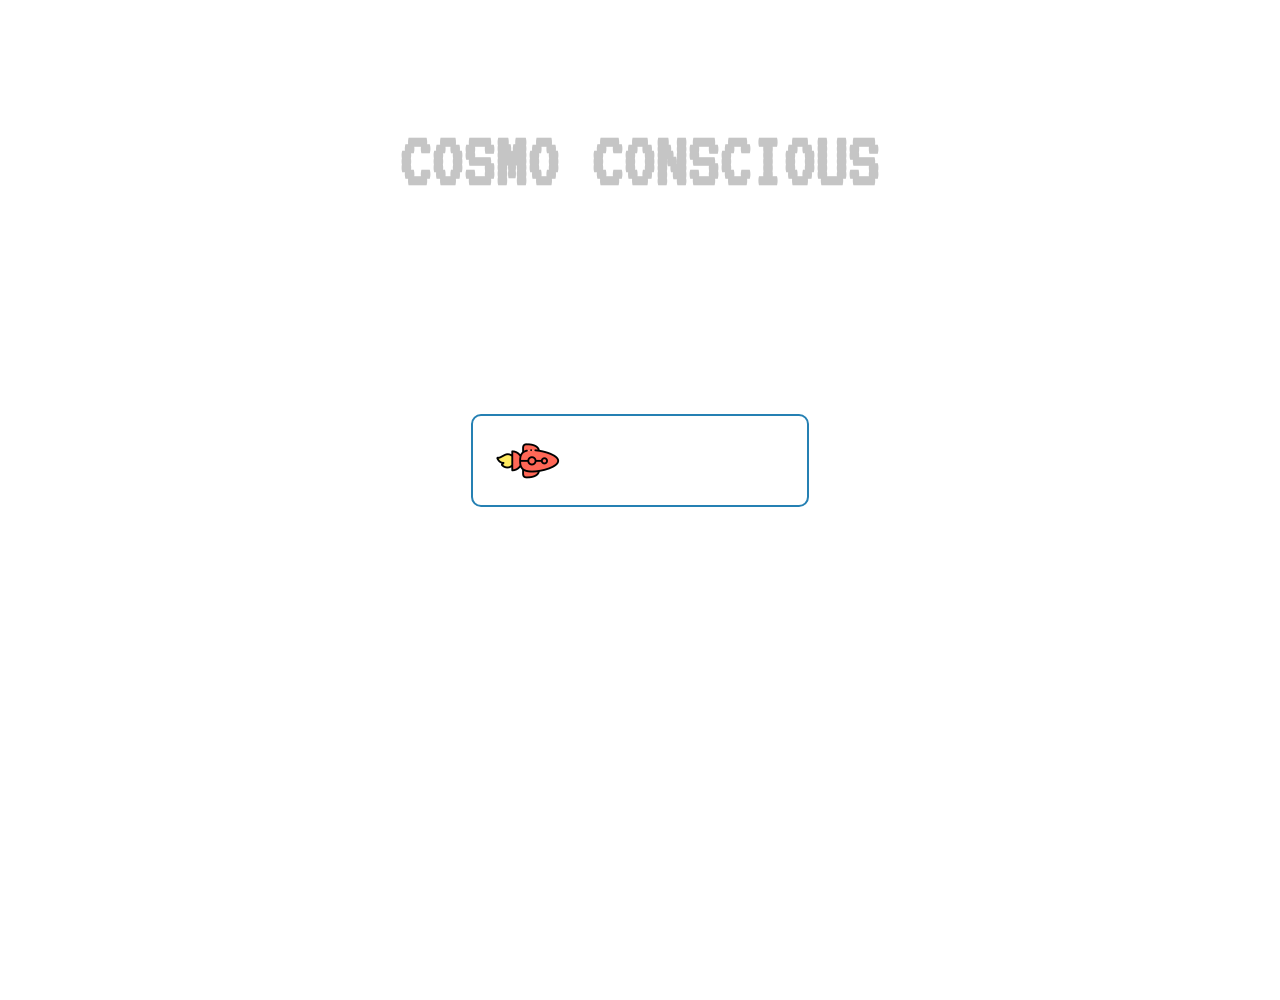
==== index.html @ 066bd104 "Rename homepage.html to index.html" ====
<!DOCTYPE html>
<html lang="en">

<head>
    <meta charset="UTF-8">
    <meta http-equiv="X-UA-Compatible" content="IE=edge">
    <meta name="viewport" content="width=device-width, initial-scale=1.0">
    <title>COSMOS HOME</title>

    <!--GOOGLE FONTS-->
    <link href="https://fonts.googleapis.com/css2?family=VT323&display=swap" rel="stylesheet" />

    <!--BOOTSTRAP-->
    <link rel="stylesheet" href="https://stackpath.bootstrapcdn.com/bootstrap/4.5.2/css/bootstrap.min.css"
        integrity="sha384-JcKb8q3iqJ61gNV9KGb8thSsNjpSL0n8PARn9HuZOnIxN0hoP+VmmDGMN5t9UJ0Z" crossorigin="anonymous" />

    <!--STYLESHEET-->
    <link rel="stylesheet" type="text/css" href="style.css" />

<body>
    <section class="container open text-center mx-auto">
        <div>
            <p class="mainTag px-auto">COSMO CONSCIOUS</p>
            <div class="">
                <p class="welcome">
                    Welcome Conquerer! Match the correct cards to win battles but beware,
                    if you select the incorrect cards you will loose the battle.
                </p>
            </div>
        </div>

        <!--START-BUTTON-->
        <div>
        <a href="gamepage.html">
            <button class="btn btn-handle">
                <img id="ship" src="Images/button ship.png" alt="button spaceship">BEGIN CONQUEST

            </button>
        </a>
    </div>
    </section>
    <!--JAVASCRIPT-->
    <script src="script.js"></script>
</body>

</html>
---- style.css ----
* {
    padding: 0;
    margin: 0;
    box-sizing: border-box;
    font-family: "VT323", monospace;
  }
  
  body {
    height: 100vh;
    background-image: url("images/background.jpg");
    background-size: cover;
    background-position: center;
    position: relative;
  }
  
  .open {
    width: (100%);
    display: block;
    justify-content: center;
    align-items: center;
    margin-top: 100px;
  }
  
  .mainTag {
    color: #c5c5c5;
    font-weight: bolder;
  }
  
  .welcome {
    color: #ffffff;
    font-weight: 800;
    width: 70%;
    margin: auto;
    margin-bottom: 20px;
  }
  
  .btn-handle {
    border: 2px solid #2580b3;
    color: #fff;
  }
  
  .btn-handle:hover {
    background: linear-gradient(115.87deg, #14f1d9 0%, #3672f8 100%);
  }
  
  .headTag,
  .points > p {
    color: #c5c5c5;
    font-weight: bolder;
  }
  
  #point {
    font-weight: 1300;
  }
  
  .memory-game {
    width: calc(25% - 10px);
    height: calc(33.333% - 10px);
    margin: auto;
    display: flex;
    flex-wrap: wrap;
    perspective: 1000px;
    z-index: -1;
  }
  
  .memory-card {
    width: calc(25% - 10px);
    height: calc(33.333% - 10px);
    margin: 5px;
    position: relative;
    transform: scale(1);
    transform-style: preserve-3d;
    transition: transform 0.5s;
    border-radius: 5px;
    background-image: linear-gradient(-225deg, #76c3f0 0%, #2580b3 100%);
    
  }
  
  .memory-card:active {
    transform: scale(0.97);
    transition: transform 0.2s;
  }
  
  .memory-card.flip {
    transform: rotateY(180deg);
  }
  
  .front-face,
  .back-face {
    width: 100%;
    height: 100%;
    padding: 10px;
    position: absolute;
    border-radius: 5px;
    backface-visibility: hidden;
    
  }
  
  .front-face {
    transform: rotateY(180deg);
  }
  
  #won,
  #lost {
    visibility: hidden;
    border-radius: 10px;
    background: #ffbdf1;
    background-image: linear-gradient(to bottom, #76c3f0 0%, #2580b3 100%);
    margin: auto;
    position: absolute;
    top: 50%;
    left: 50%;
    margin-right: -50%;
    transform: translate(-50%, -50%);
    z-index: 1;
    border: 5px solid #064d75;
  }



  #lost > h1,
  #lost p,
  #won > h1,
  #won p {
    font-weight: bolder;
  }
  

  
  #playAgain,
  #TryAgain {
    border: 2px solid #2580b3;
    border-radius: 5px;
    background: #2580b3;
  }
  
  #playAgain:hover,
  #TryAgain:hover {
    border: 2px solid #064d75;
    background: linear-gradient(115.87deg, #14f1d9 0%, #3672f8 100%);
  }

 
  

  
  /*LARGE DEVICES*/
  @media (min-width: 992px) {
    .mainTag {
      font-size: 80px;
      margin-top: 60px;
    }
  
    .welcome {
      font-size: 35px;
    }
  
    .btn-handle {
      font-size: 40px;
      padding: 10px 20px;
      border-radius: 10px;
    }
  
    .memory-game {
      width: 640px;
      height: 530px;
    }
    .front-face,
    .back-face {
      padding: 10px;
    }
    #won,
    #lost {
      padding: 50px;
    }
  
    .headTag {
      font-size: 70px;
    }
  
    .points > p,
    #won > h1,
    #won p,
    #playAgain,
    #lost > h1,
    #lost .p,
    #TryAgain {
      font-size: 35px;
    }
  }
  
  /*medium devices*/
  
  @media (min-width: 768px) and (max-width: 991px) {
    .mainTag {
      font-size: 75px;
      margin-top: 60px;
    }
  
    .welcome {
      font-size: 30px;
    }
  
    .btn-handle {
      font-size: 35px;
      padding: 10px 20px;
      border-radius: 10px;
    }
  
    .memory-game {
      width: 620px;
      height: 512px;
    }
  
    .front-face,
    .back-face {
      padding: 10px;
    }
  
    #won,
    #lost {
      padding: 50px;
      top: 40%;
    }
  
    .headTag {
      font-size: 70px;
    }
  
    .points > p,
    #won > h1,
    #won p,
    #playAgain,
    #lost > h1,
    #lost .p,
    #TryAgain {
      font-size: 35px;
    }
  }
  
  /*SMALL DEVICES*/
  @media (min-width: 576px) and (max-width: 767px) {
    .mainTag {
      font-size: 60px;
      margin-top: 50px;
    }
  
    .welcome {
      font-size: 25px;
    }
  
    .btn-handle {
      font-size: 30px;
      padding: 10px 20px;
      border-radius: 10px;
    }
  
    .memory-game {
      width: 480px;
      height: 398px;
    }
    .front-face,
    .back-face {
      padding: 6px;
    }
  
    #won,
    #lost {
      padding: 35px;
      top: 30%;
    }
  
    .headTag {
      font-size: 50px;
    }
  
    .points > p,
    #won > h1,
    #won p,
    #playAgain,
    #lost > h1,
    #lost .p,
    #TryAgain {
      font-size: 30px;
    }
  }
  
  /*EXTRA SMALL DEVICES*/
  @media (min-width: 378px) and (max-width: 575px) {
    .mainTag {
      font-size: 45px;
      margin-top: 45px;
    }
  
    .welcome {
      font-size: 25px;
    }
  
    .btn-handle {
      font-size: 30px;
      padding: 10px 20px;
      border-radius: 10px;
    }
  
    .memory-game {
      width: 380px;
      height: 315px;
    }
    .front-face,
    .back-face {
      padding: 6px;
    }
  
    #won,
    #lost {
      padding: 30px;
      top: 30%;
    }
  
    .headTag {
      font-size: 45px;
    }
  
    .points > p,
    #won > h1,
    #won p,
    #playAgain,
    #lost > h1,
    #lost .p,
    #TryAgain {
      font-size: 25px;
    }
  }
  
  /*X-EXTRA SMALL DEVICES*/
  @media (max-width: 377px) {
    .mainTag {
      font-size: 45px;
      margin-top: 40px;
    }
  
    .welcome {
      font-size: 20px;
    }
  
    .btn-handle {
      font-size: 30px;
      padding: 10px 20px;
      border-radius: 10px;
    }
  
    .memory-game {
      width: 340px;
      height: 282px;
    }
  
    .front-face,
    .back-face {
      padding: 5px;
    }
  
    #won,
    #lost {
      padding: 15px;
      top: 30%;
    }
  
    .headTag {
      font-size: 40px;
    }
  
    .points > p,
    #won > h1,
    #won p,
    #playAgain,
    #lost > h1,
    #lost .p,
    #TryAgain {
      font-size: 25px;
    }
  }
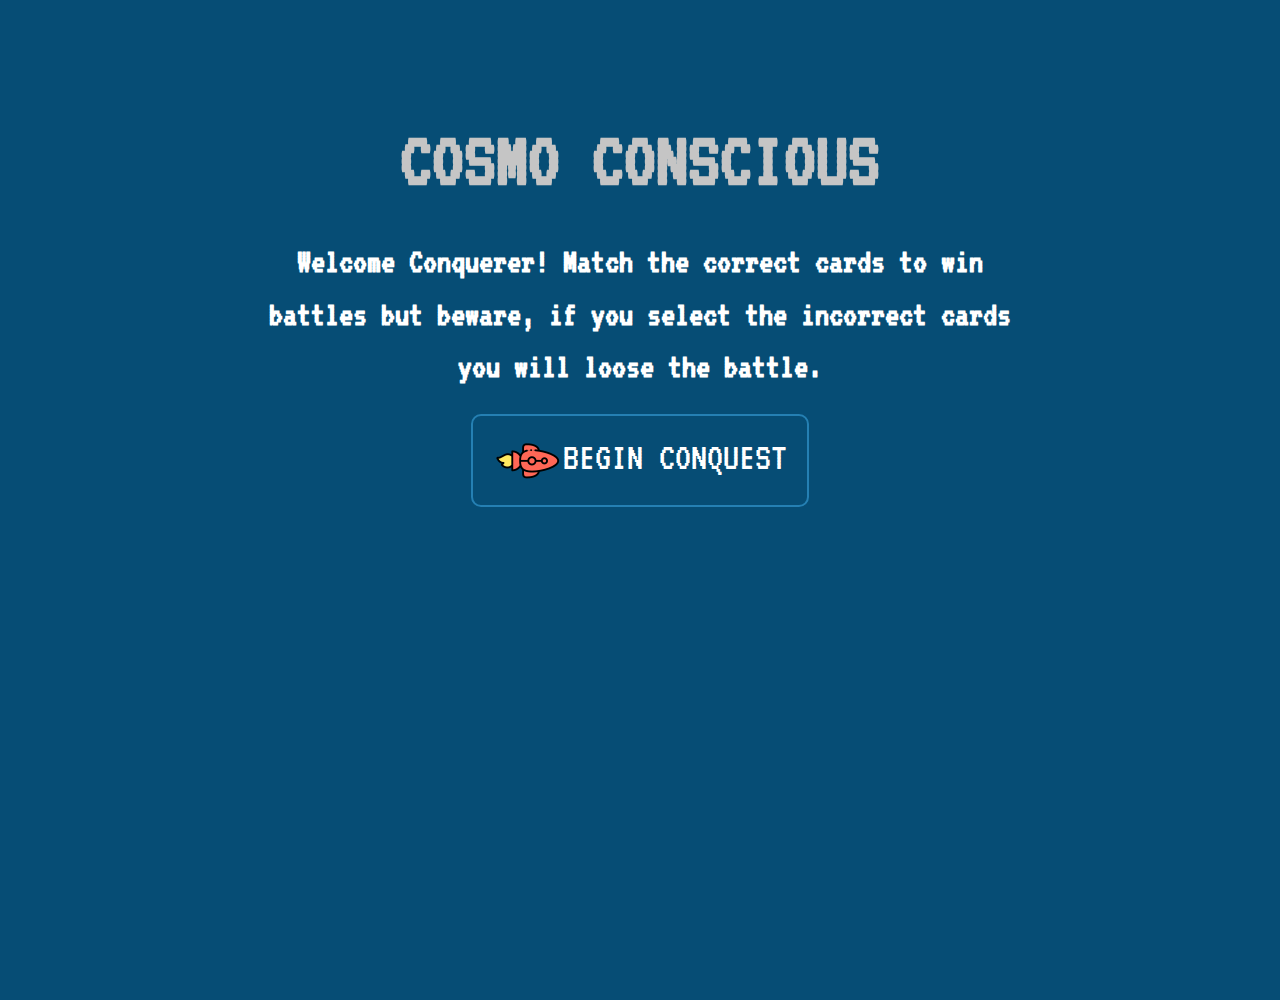
==== commit c129b8cf: "updated" ====
--- a/index.html
+++ b/index.html
@@ -11,36 +11,36 @@
     <link href="https://fonts.googleapis.com/css2?family=VT323&display=swap" rel="stylesheet" />
 
     <!--BOOTSTRAP-->
-    <link rel="stylesheet" href="https://stackpath.bootstrapcdn.com/bootstrap/4.5.2/css/bootstrap.min.css"
-        integrity="sha384-JcKb8q3iqJ61gNV9KGb8thSsNjpSL0n8PARn9HuZOnIxN0hoP+VmmDGMN5t9UJ0Z" crossorigin="anonymous" />
+    <link rel="stylesheet" href="https://stackpath.bootstrapcdn.com/bootstrap/4.5.2/css/bootstrap.min.css" integrity="sha384-JcKb8q3iqJ61gNV9KGb8thSsNjpSL0n8PARn9HuZOnIxN0hoP+VmmDGMN5t9UJ0Z" crossorigin="anonymous" />
 
     <!--STYLESHEET-->
     <link rel="stylesheet" type="text/css" href="style.css" />
 
-<body>
-    <section class="container open text-center mx-auto">
-        <div>
-            <p class="mainTag px-auto">COSMO CONSCIOUS</p>
-            <div class="">
-                <p class="welcome">
-                    Welcome Conquerer! Match the correct cards to win battles but beware,
-                    if you select the incorrect cards you will loose the battle.
-                </p>
+    <!-- <body style="background-image: url('images/background.jpg');"> -->
+
+    <body>
+        <section class="container open text-center mx-auto">
+            <div>
+                <p class="mainTag px-auto">COSMO CONSCIOUS</p>
+                <div class="">
+                    <p class="welcome">
+                        Welcome Conquerer! Match the correct cards to win battles but beware, if you select the incorrect cards you will loose the battle.
+                    </p>
+                </div>
             </div>
-        </div>
 
-        <!--START-BUTTON-->
-        <div>
-        <a href="gamepage.html">
-            <button class="btn btn-handle">
+            <!--START-BUTTON-->
+            <div>
+                <a href="gamepage.html">
+                    <button class="btn btn-handle">
                 <img id="ship" src="Images/button ship.png" alt="button spaceship">BEGIN CONQUEST
 
             </button>
-        </a>
-    </div>
-    </section>
-    <!--JAVASCRIPT-->
-    <script src="script.js"></script>
-</body>
+                </a>
+            </div>
+        </section>
+        <!--JAVASCRIPT-->
+        <script src="script.js"></script>
+    </body>
 
-</html>
+</html>--- a/style.css
+++ b/style.css
@@ -3,57 +3,58 @@
     margin: 0;
     box-sizing: border-box;
     font-family: "VT323", monospace;
-  }
-  
-  body {
+}
+
+body {
     height: 100vh;
-    background-image: url("images/background.jpg");
+    background-color: #064d75;
+    /* background-image: url("images/background.jpg"); */
     background-size: cover;
     background-position: center;
     position: relative;
-  }
-  
-  .open {
+}
+
+.open {
     width: (100%);
     display: block;
     justify-content: center;
     align-items: center;
     margin-top: 100px;
-  }
-  
-  .mainTag {
+}
+
+.mainTag {
     color: #c5c5c5;
     font-weight: bolder;
-  }
-  
-  .welcome {
+}
+
+.welcome {
     color: #ffffff;
     font-weight: 800;
     width: 70%;
     margin: auto;
     margin-bottom: 20px;
-  }
-  
-  .btn-handle {
+}
+
+.btn-handle {
     border: 2px solid #2580b3;
     color: #fff;
-  }
-  
-  .btn-handle:hover {
+}
+
+.btn-handle:hover {
     background: linear-gradient(115.87deg, #14f1d9 0%, #3672f8 100%);
-  }
-  
-  .headTag,
-  .points > p {
+}
+
+.headTag,
+.points>p {
     color: #c5c5c5;
     font-weight: bolder;
-  }
-  
-  #point {
+}
+
+#point {
     font-weight: 1300;
-  }
-  
-  .memory-game {
+}
+
+.memory-game {
     width: calc(25% - 10px);
     height: calc(33.333% - 10px);
     margin: auto;
@@ -61,9 +62,9 @@
     flex-wrap: wrap;
     perspective: 1000px;
     z-index: -1;
-  }
-  
-  .memory-card {
+}
+
+.memory-card {
     width: calc(25% - 10px);
     height: calc(33.333% - 10px);
     margin: 5px;
@@ -73,35 +74,33 @@
     transition: transform 0.5s;
     border-radius: 5px;
     background-image: linear-gradient(-225deg, #76c3f0 0%, #2580b3 100%);
-    
-  }
-  
-  .memory-card:active {
+}
+
+.memory-card:active {
     transform: scale(0.97);
     transition: transform 0.2s;
-  }
-  
-  .memory-card.flip {
+}
+
+.memory-card.flip {
     transform: rotateY(180deg);
-  }
-  
-  .front-face,
-  .back-face {
+}
+
+.front-face,
+.back-face {
     width: 100%;
     height: 100%;
     padding: 10px;
     position: absolute;
     border-radius: 5px;
     backface-visibility: hidden;
-    
-  }
-  
-  .front-face {
+}
+
+.front-face {
     transform: rotateY(180deg);
-  }
-  
-  #won,
-  #lost {
+}
+
+#won,
+#lost {
     visibility: hidden;
     border-radius: 10px;
     background: #ffbdf1;
@@ -114,270 +113,238 @@
     transform: translate(-50%, -50%);
     z-index: 1;
     border: 5px solid #064d75;
-  }
-
-
-
-  #lost > h1,
-  #lost p,
-  #won > h1,
-  #won p {
+}
+
+#lost>h1,
+#lost p,
+#won>h1,
+#won p {
     font-weight: bolder;
-  }
-  
-
-  
-  #playAgain,
-  #TryAgain {
+}
+
+#playAgain,
+#TryAgain {
     border: 2px solid #2580b3;
     border-radius: 5px;
     background: #2580b3;
-  }
-  
-  #playAgain:hover,
-  #TryAgain:hover {
+}
+
+#playAgain:hover,
+#TryAgain:hover {
     border: 2px solid #064d75;
     background: linear-gradient(115.87deg, #14f1d9 0%, #3672f8 100%);
-  }
-
- 
-  
-
-  
-  /*LARGE DEVICES*/
-  @media (min-width: 992px) {
-    .mainTag {
-      font-size: 80px;
-      margin-top: 60px;
-    }
-  
-    .welcome {
-      font-size: 35px;
-    }
-  
-    .btn-handle {
-      font-size: 40px;
-      padding: 10px 20px;
-      border-radius: 10px;
-    }
-  
-    .memory-game {
-      width: 640px;
-      height: 530px;
-    }
-    .front-face,
-    .back-face {
-      padding: 10px;
-    }
-    #won,
-    #lost {
-      padding: 50px;
-    }
-  
-    .headTag {
-      font-size: 70px;
-    }
-  
-    .points > p,
-    #won > h1,
-    #won p,
-    #playAgain,
-    #lost > h1,
-    #lost .p,
-    #TryAgain {
-      font-size: 35px;
-    }
-  }
-  
-  /*medium devices*/
-  
-  @media (min-width: 768px) and (max-width: 991px) {
-    .mainTag {
-      font-size: 75px;
-      margin-top: 60px;
-    }
-  
-    .welcome {
-      font-size: 30px;
-    }
-  
-    .btn-handle {
-      font-size: 35px;
-      padding: 10px 20px;
-      border-radius: 10px;
-    }
-  
-    .memory-game {
-      width: 620px;
-      height: 512px;
-    }
-  
-    .front-face,
-    .back-face {
-      padding: 10px;
-    }
-  
-    #won,
-    #lost {
-      padding: 50px;
-      top: 40%;
-    }
-  
-    .headTag {
-      font-size: 70px;
-    }
-  
-    .points > p,
-    #won > h1,
-    #won p,
-    #playAgain,
-    #lost > h1,
-    #lost .p,
-    #TryAgain {
-      font-size: 35px;
-    }
-  }
-  
-  /*SMALL DEVICES*/
-  @media (min-width: 576px) and (max-width: 767px) {
-    .mainTag {
-      font-size: 60px;
-      margin-top: 50px;
-    }
-  
-    .welcome {
-      font-size: 25px;
-    }
-  
-    .btn-handle {
-      font-size: 30px;
-      padding: 10px 20px;
-      border-radius: 10px;
-    }
-  
-    .memory-game {
-      width: 480px;
-      height: 398px;
-    }
-    .front-face,
-    .back-face {
-      padding: 6px;
-    }
-  
-    #won,
-    #lost {
-      padding: 35px;
-      top: 30%;
-    }
-  
-    .headTag {
-      font-size: 50px;
-    }
-  
-    .points > p,
-    #won > h1,
-    #won p,
-    #playAgain,
-    #lost > h1,
-    #lost .p,
-    #TryAgain {
-      font-size: 30px;
-    }
-  }
-  
-  /*EXTRA SMALL DEVICES*/
-  @media (min-width: 378px) and (max-width: 575px) {
-    .mainTag {
-      font-size: 45px;
-      margin-top: 45px;
-    }
-  
-    .welcome {
-      font-size: 25px;
-    }
-  
-    .btn-handle {
-      font-size: 30px;
-      padding: 10px 20px;
-      border-radius: 10px;
-    }
-  
-    .memory-game {
-      width: 380px;
-      height: 315px;
-    }
-    .front-face,
-    .back-face {
-      padding: 6px;
-    }
-  
-    #won,
-    #lost {
-      padding: 30px;
-      top: 30%;
-    }
-  
-    .headTag {
-      font-size: 45px;
-    }
-  
-    .points > p,
-    #won > h1,
-    #won p,
-    #playAgain,
-    #lost > h1,
-    #lost .p,
-    #TryAgain {
-      font-size: 25px;
-    }
-  }
-  
-  /*X-EXTRA SMALL DEVICES*/
-  @media (max-width: 377px) {
-    .mainTag {
-      font-size: 45px;
-      margin-top: 40px;
-    }
-  
-    .welcome {
-      font-size: 20px;
-    }
-  
-    .btn-handle {
-      font-size: 30px;
-      padding: 10px 20px;
-      border-radius: 10px;
-    }
-  
-    .memory-game {
-      width: 340px;
-      height: 282px;
-    }
-  
-    .front-face,
-    .back-face {
-      padding: 5px;
-    }
-  
-    #won,
-    #lost {
-      padding: 15px;
-      top: 30%;
-    }
-  
-    .headTag {
-      font-size: 40px;
-    }
-  
-    .points > p,
-    #won > h1,
-    #won p,
-    #playAgain,
-    #lost > h1,
-    #lost .p,
-    #TryAgain {
-      font-size: 25px;
-    }
-  }
-  
-  
+}
+
+
+/*LARGE DEVICES*/
+
+@media (min-width: 992px) {
+    .mainTag {
+        font-size: 80px;
+        margin-top: 60px;
+    }
+    .welcome {
+        font-size: 35px;
+    }
+    .btn-handle {
+        font-size: 40px;
+        padding: 10px 20px;
+        border-radius: 10px;
+    }
+    .memory-game {
+        width: 640px;
+        height: 530px;
+    }
+    .front-face,
+    .back-face {
+        padding: 10px;
+    }
+    #won,
+    #lost {
+        padding: 50px;
+    }
+    .headTag {
+        font-size: 70px;
+    }
+    .points>p,
+    #won>h1,
+    #won p,
+    #playAgain,
+    #lost>h1,
+    #lost .p,
+    #TryAgain {
+        font-size: 35px;
+    }
+}
+
+
+/*medium devices*/
+
+@media (min-width: 768px) and (max-width: 991px) {
+    .mainTag {
+        font-size: 75px;
+        margin-top: 60px;
+    }
+    .welcome {
+        font-size: 30px;
+    }
+    .btn-handle {
+        font-size: 35px;
+        padding: 10px 20px;
+        border-radius: 10px;
+    }
+    .memory-game {
+        width: 620px;
+        height: 512px;
+    }
+    .front-face,
+    .back-face {
+        padding: 10px;
+    }
+    #won,
+    #lost {
+        padding: 50px;
+        top: 40%;
+    }
+    .headTag {
+        font-size: 70px;
+    }
+    .points>p,
+    #won>h1,
+    #won p,
+    #playAgain,
+    #lost>h1,
+    #lost .p,
+    #TryAgain {
+        font-size: 35px;
+    }
+}
+
+
+/*SMALL DEVICES*/
+
+@media (min-width: 576px) and (max-width: 767px) {
+    .mainTag {
+        font-size: 60px;
+        margin-top: 50px;
+    }
+    .welcome {
+        font-size: 25px;
+    }
+    .btn-handle {
+        font-size: 30px;
+        padding: 10px 20px;
+        border-radius: 10px;
+    }
+    .memory-game {
+        width: 480px;
+        height: 398px;
+    }
+    .front-face,
+    .back-face {
+        padding: 6px;
+    }
+    #won,
+    #lost {
+        padding: 35px;
+        top: 30%;
+    }
+    .headTag {
+        font-size: 50px;
+    }
+    .points>p,
+    #won>h1,
+    #won p,
+    #playAgain,
+    #lost>h1,
+    #lost .p,
+    #TryAgain {
+        font-size: 30px;
+    }
+}
+
+
+/*EXTRA SMALL DEVICES*/
+
+@media (min-width: 378px) and (max-width: 575px) {
+    .mainTag {
+        font-size: 45px;
+        margin-top: 45px;
+    }
+    .welcome {
+        font-size: 25px;
+    }
+    .btn-handle {
+        font-size: 30px;
+        padding: 10px 20px;
+        border-radius: 10px;
+    }
+    .memory-game {
+        width: 380px;
+        height: 315px;
+    }
+    .front-face,
+    .back-face {
+        padding: 6px;
+    }
+    #won,
+    #lost {
+        padding: 30px;
+        top: 30%;
+    }
+    .headTag {
+        font-size: 45px;
+    }
+    .points>p,
+    #won>h1,
+    #won p,
+    #playAgain,
+    #lost>h1,
+    #lost .p,
+    #TryAgain {
+        font-size: 25px;
+    }
+}
+
+
+/*X-EXTRA SMALL DEVICES*/
+
+@media (max-width: 377px) {
+    .mainTag {
+        font-size: 45px;
+        margin-top: 40px;
+    }
+    .welcome {
+        font-size: 20px;
+    }
+    .btn-handle {
+        font-size: 30px;
+        padding: 10px 20px;
+        border-radius: 10px;
+    }
+    .memory-game {
+        width: 340px;
+        height: 282px;
+    }
+    .front-face,
+    .back-face {
+        padding: 5px;
+    }
+    #won,
+    #lost {
+        padding: 15px;
+        top: 30%;
+    }
+    .headTag {
+        font-size: 40px;
+    }
+    .points>p,
+    #won>h1,
+    #won p,
+    #playAgain,
+    #lost>h1,
+    #lost .p,
+    #TryAgain {
+        font-size: 25px;
+    }
+}